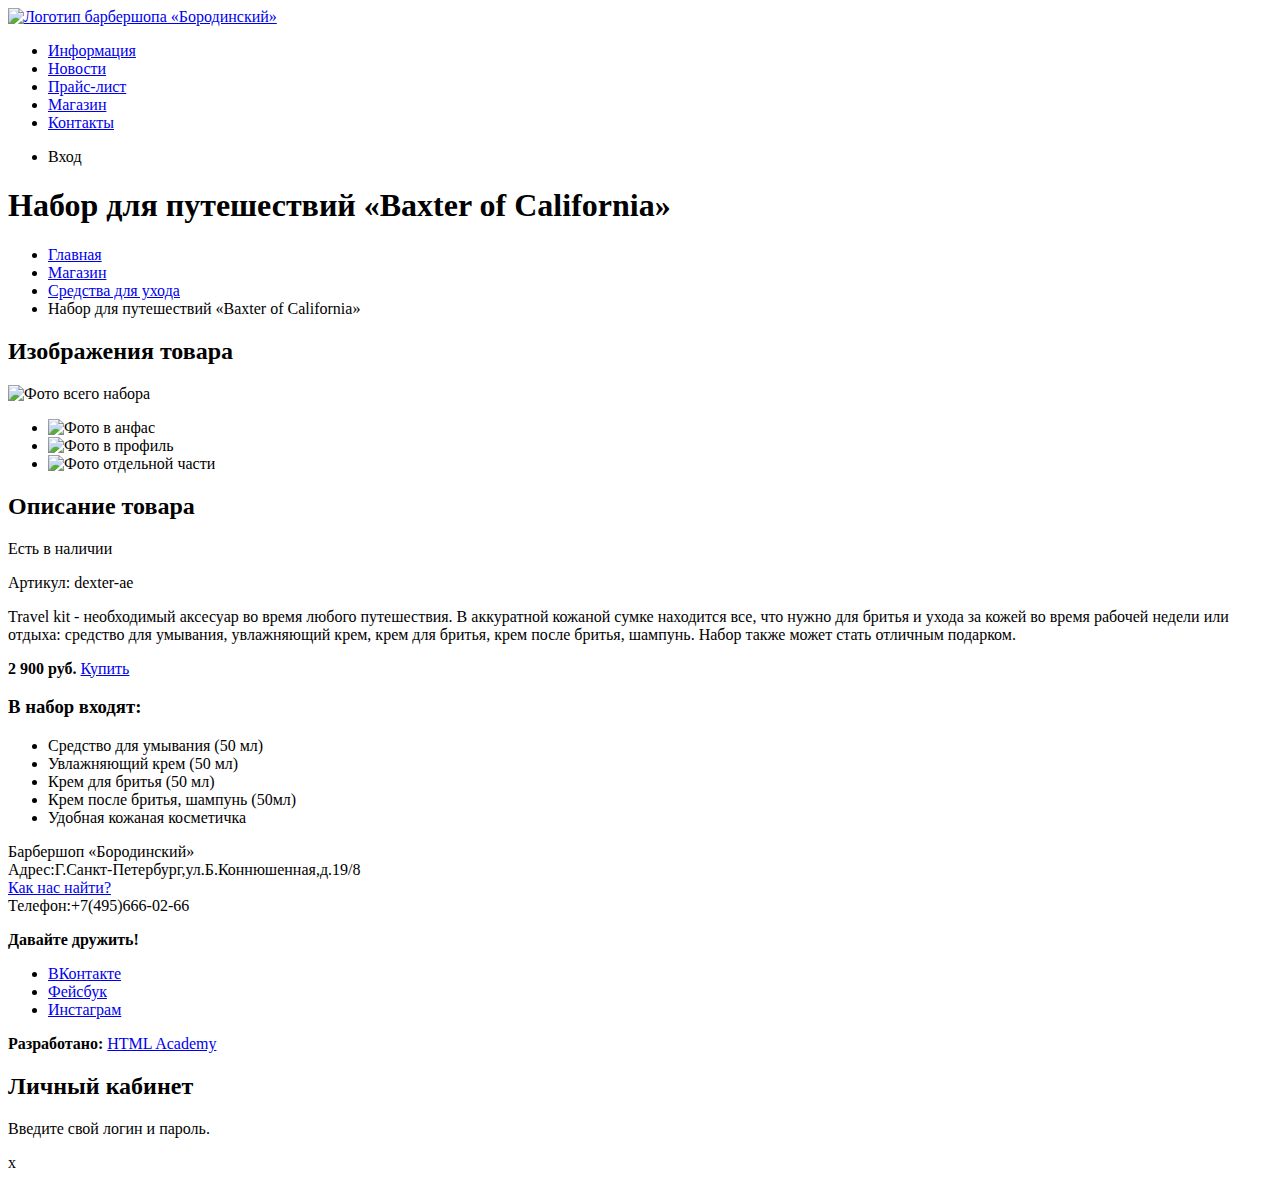
==== barbershop-item.html @ 62e8cd01 "посмотрела второй скринкаст и подправила" ====
<!DOCTYPE html>
<html>
<head>
	 <meta charset = "utf-8">
	<title>Страница с товаром</title>
</head>
<body>
	 <header class = "main-header">
    <nav class = "main-navigation">
       <a class = "main-header-logo" href = "index.html"><img src = "img/index-logo.svg" width = "368" height = "153" alt = "Логотип барбершопа «Бородинский» ">          </a>
      <ul class = "site-navigation">
        <li><a href="info.html">Информация</a></li>
        <li><a href="news.html">Новости</a></li>
        <li><a href="price.html">Прайс-лист</a></li>
        <li><a href="catalog.html">Магазин</a></li>
        <li><a href="contacts.html">Контакты</a></li>
      </ul>
      <ul class = "user-navigation">
        <li class = "login-link">Вход</li>
      </ul>
    </nav>   
  </header>
  <main class = "container">
    <h1 class = "page-title"> Набор для путешествий «Baxter of California»</h1>
     <ul class = "breadcrumbs">
        <li><a href="index.html">Главная</a></li>
        <li><a href="catalog.html">Магазин</a></li>
        <li><a href="#">Средства для ухода</a></li>
        <li class = "breadcrubms-current"> Набор для путешествий «Baxter of California»</li>
    </ul>
      <section class = "product-photos">
        <h2 class = "visually-hidden">Изображения товара</h2>
        <p class = "product-photo-full">
          <img src="img/product-big.jpg" width = "468" height = "498" alt = "Фото всего набора">
        </p>
        <ul class = "product-photo-preview">
          <li><img src="img/product-small-1.jpg" width = "140" height = "149" alt = "Фото в анфас"></li>
        <li><img src="img/product-small-2.jpg" width = "140" height = "149" alt = "Фото в профиль"></li>
        <li><img src="img/product-small-3.jpg" width = "140" height = "149" alt = "Фото отдельной части">
        </li>
        </ul>
      
      <section class = "product-info">
      	<h2 class = "visually-hidden">Описание товара</h2>
        <p class = "product-avalability">Есть в наличии</p>
        <p class = "product-article"> Артикул: dexter-ae</p>
      	<p class = "product-text">Travel kit - необходимый аксесуар во время любого путешествия. В аккуратной кожаной сумке находится все, что нужно для бритья и ухода за кожей во время рабочей недели или отдыха: средство для умывания, увлажняющий крем, крем для бритья, крем после бритья, шампунь. Набор также может стать отличным подарком.</p>
      
      <p class = "product-price">
          <b>2 900 руб.</b>
          <a class = "button" href="#">Купить</a>
        </p>    
     
        <h3> В набор входят: </h3>
          <ul>
            <li>Средство для умывания (50 мл)</li>
            <li>Увлажняющий крем (50 мл)</li>
            <li>Крем для бритья (50 мл)</li>
            <li>Крем после бритья, шампунь (50мл)</li>
            <li>Удобная кожаная косметичка</li>
          </ul>
      </section>
  </main>
  <footer class = "main-footer">
    <p class = "footer-contacts">
       Барбершоп «Бородинский»<br>
       Адрес:Г.Санкт-Петербург,ул.Б.Коннюшенная,д.19/8<br>
       <a href="map.html">Как нас найти?</a><br>
       Телефон:+7(495)666-02-66
    </p>
    <div class = "footer-social">
      <b>Давайте дружить!</b>
        <ul>
          <li><a class = "social-button" href="#">ВКонтакте</a></li>
          <li><a class = "social-button" href="#">Фейсбук</a></li>
          <li><a class = "social-button" href="#">Инстаграм</a></li>
        </ul>
    </div>
    <p class = "footer-copyright">
      <b>Разработано:</b>
      <a class = "button" href="https://htmlacademy.ru">HTML Academy</a>
    </p>
  </footer>

  <section class = "modal modal-login">
    <h2>Личный кабинет</h2>
    <p> Введите свой логин и пароль.</p>
    <!--Здесь тоже будет форма-->
    <span class = "modal-close">х</span>
  </section>
</body>
</html>
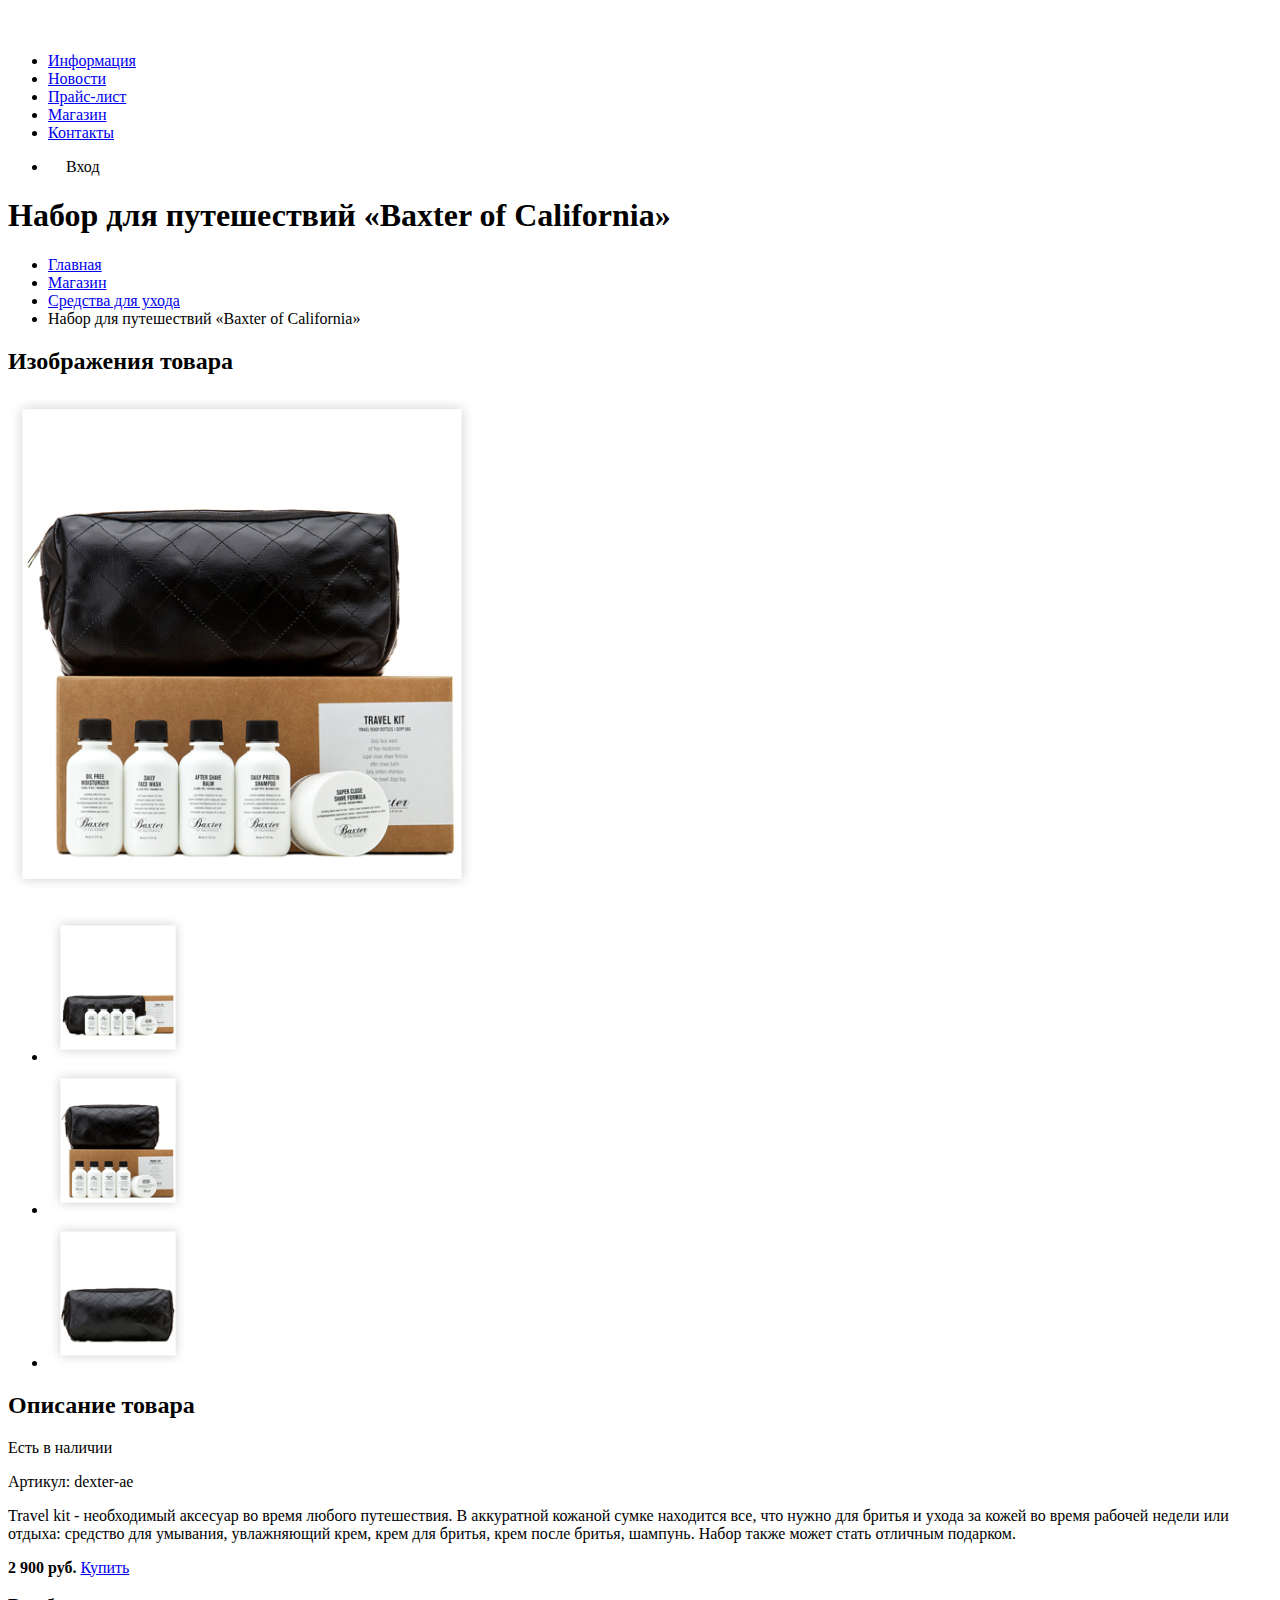
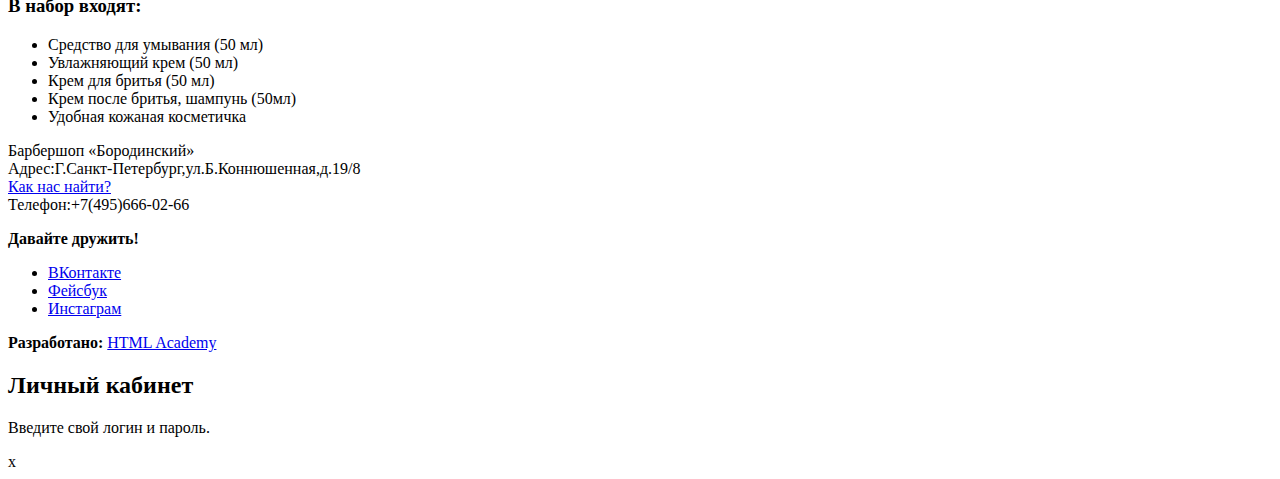
==== commit 4ffcccb8: "экспортировала очевидно нужные части макета" ====
--- a/barbershop-item.html
+++ b/barbershop-item.html
@@ -7,7 +7,7 @@
 <body>
 	 <header class = "main-header">
     <nav class = "main-navigation">
-       <a class = "main-header-logo" href = "index.html"><img src = "img/index-logo.svg" width = "368" height = "153" alt = "Логотип барбершопа «Бородинский» ">          </a>
+       <a class = "main-header-logo" href = "index.html"><img src = "img/logo.svg" width = "111" height = "24" alt = "Логотип барбершопа «Бородинский» ">          </a>
       <ul class = "site-navigation">
         <li><a href="info.html">Информация</a></li>
         <li><a href="news.html">Новости</a></li>
@@ -16,7 +16,10 @@
         <li><a href="contacts.html">Контакты</a></li>
       </ul>
       <ul class = "user-navigation">
-        <li class = "login-link">Вход</li>
+        <li class = "login-link">
+         <img src="img/login.svg" width="14" height="14" alt="иконка входа">
+        <span>Вход</span>
+        </li>
       </ul>
     </nav>   
   </header>
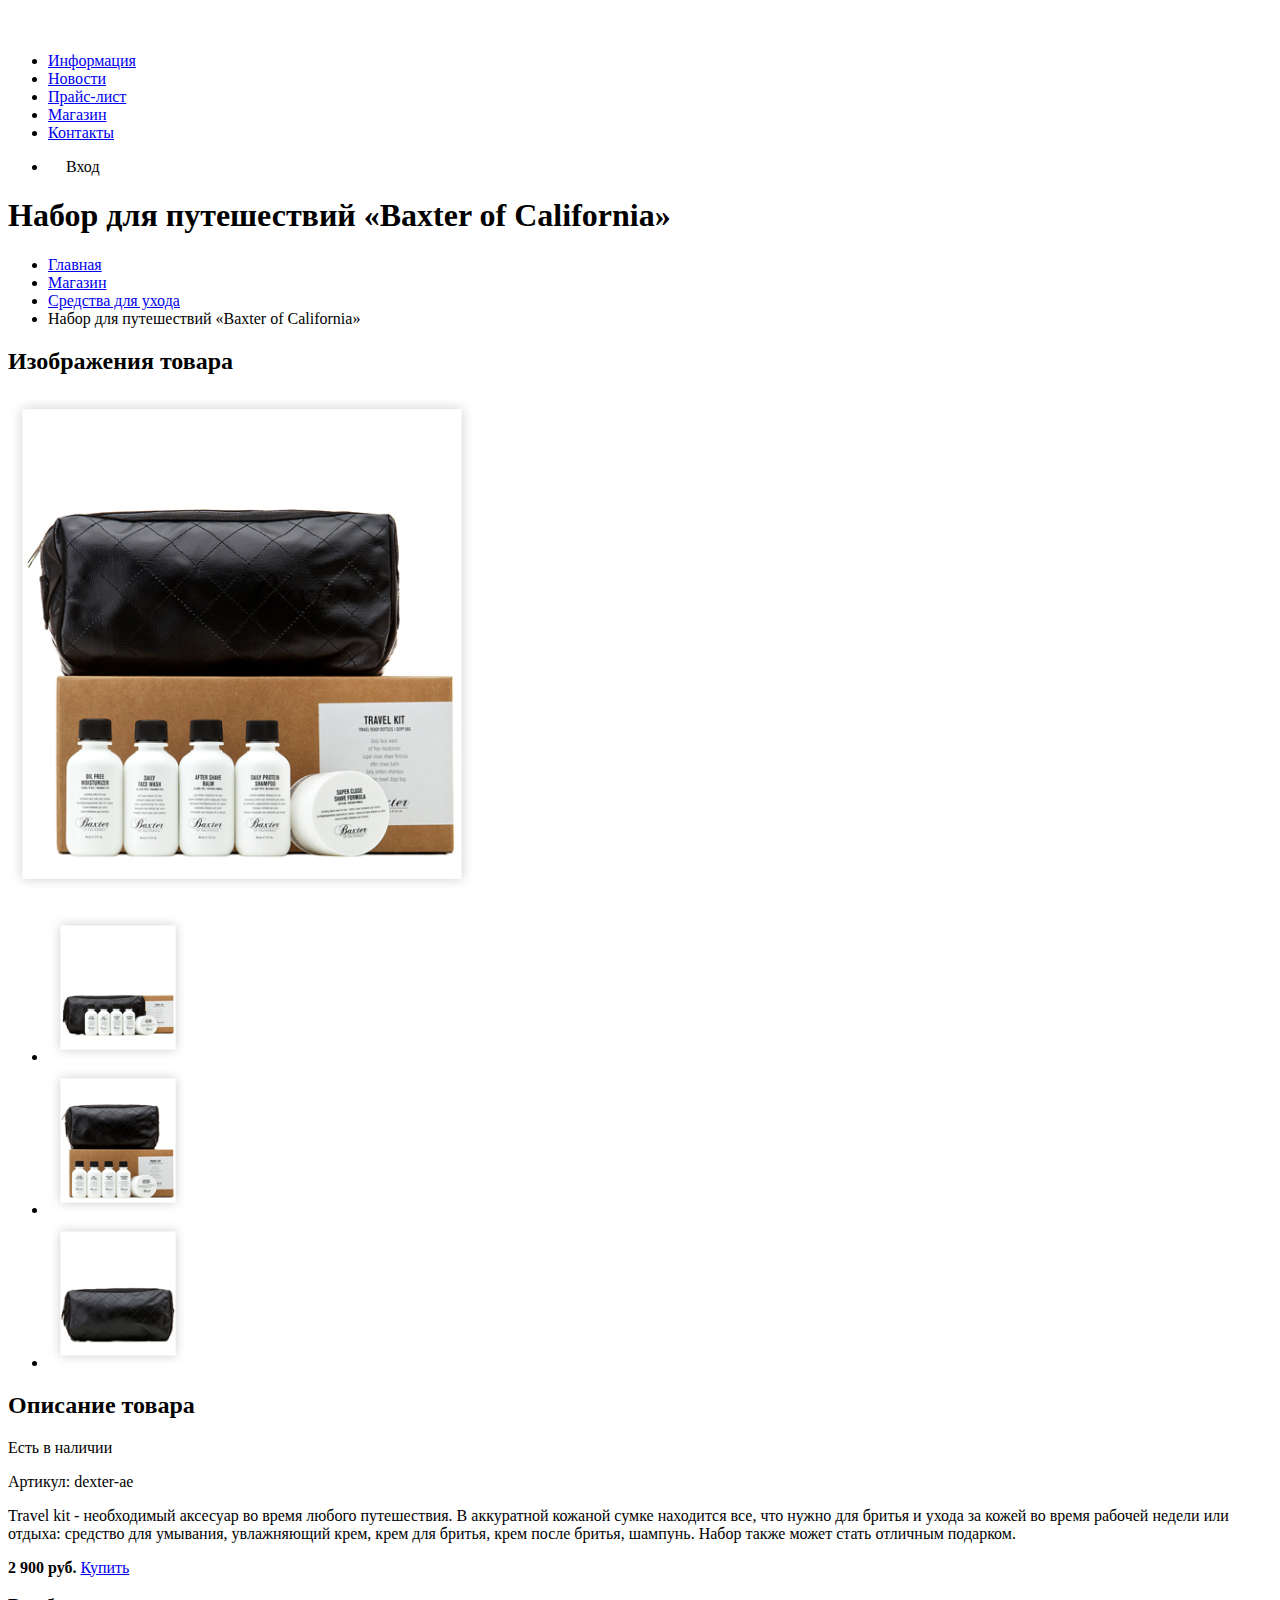
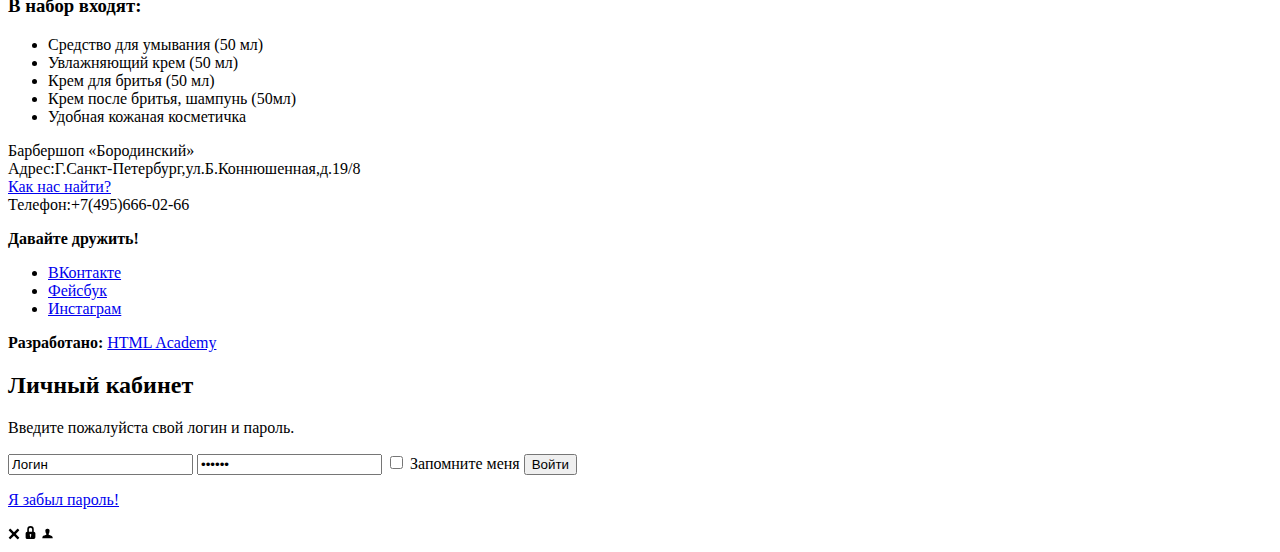
==== commit e1c81a68: "изменения" ====
--- a/barbershop-item.html
+++ b/barbershop-item.html
@@ -87,9 +87,27 @@
 
   <section class = "modal modal-login">
     <h2>Личный кабинет</h2>
-    <p> Введите свой логин и пароль.</p>
-    <!--Здесь тоже будет форма-->
-    <span class = "modal-close">х</span>
+    <p> Введите  пожалуйста свой логин и пароль.</p>
+      <form action="/echo" method="get">
+            <input type = "text" name = "login" value = "Логин" required>
+            <input type = "password" name = "password" value = "Пароль" required>
+            <input type="checkbox" name="remember-me" id="remember-me">
+            <label for = "remember-me">Запомните меня</label>
+            <input type = "submit" value = "Войти">
+      </form> 
+    <div class = "help">
+      <p><a href="#">Я забыл пароль!</a></p>
+    </div>
+    <span class = "modal-close">
+      <img src="img/cross.svg" width="12" height="12">
+    </span>
+    <span class = "user">
+      <img src="img/lock.svg" width="13" height="15">
+    </span>
+    <span>
+      <img src="img/user.svg" width="13" height="13">
+    </span>
+
   </section>
 </body>
 </html>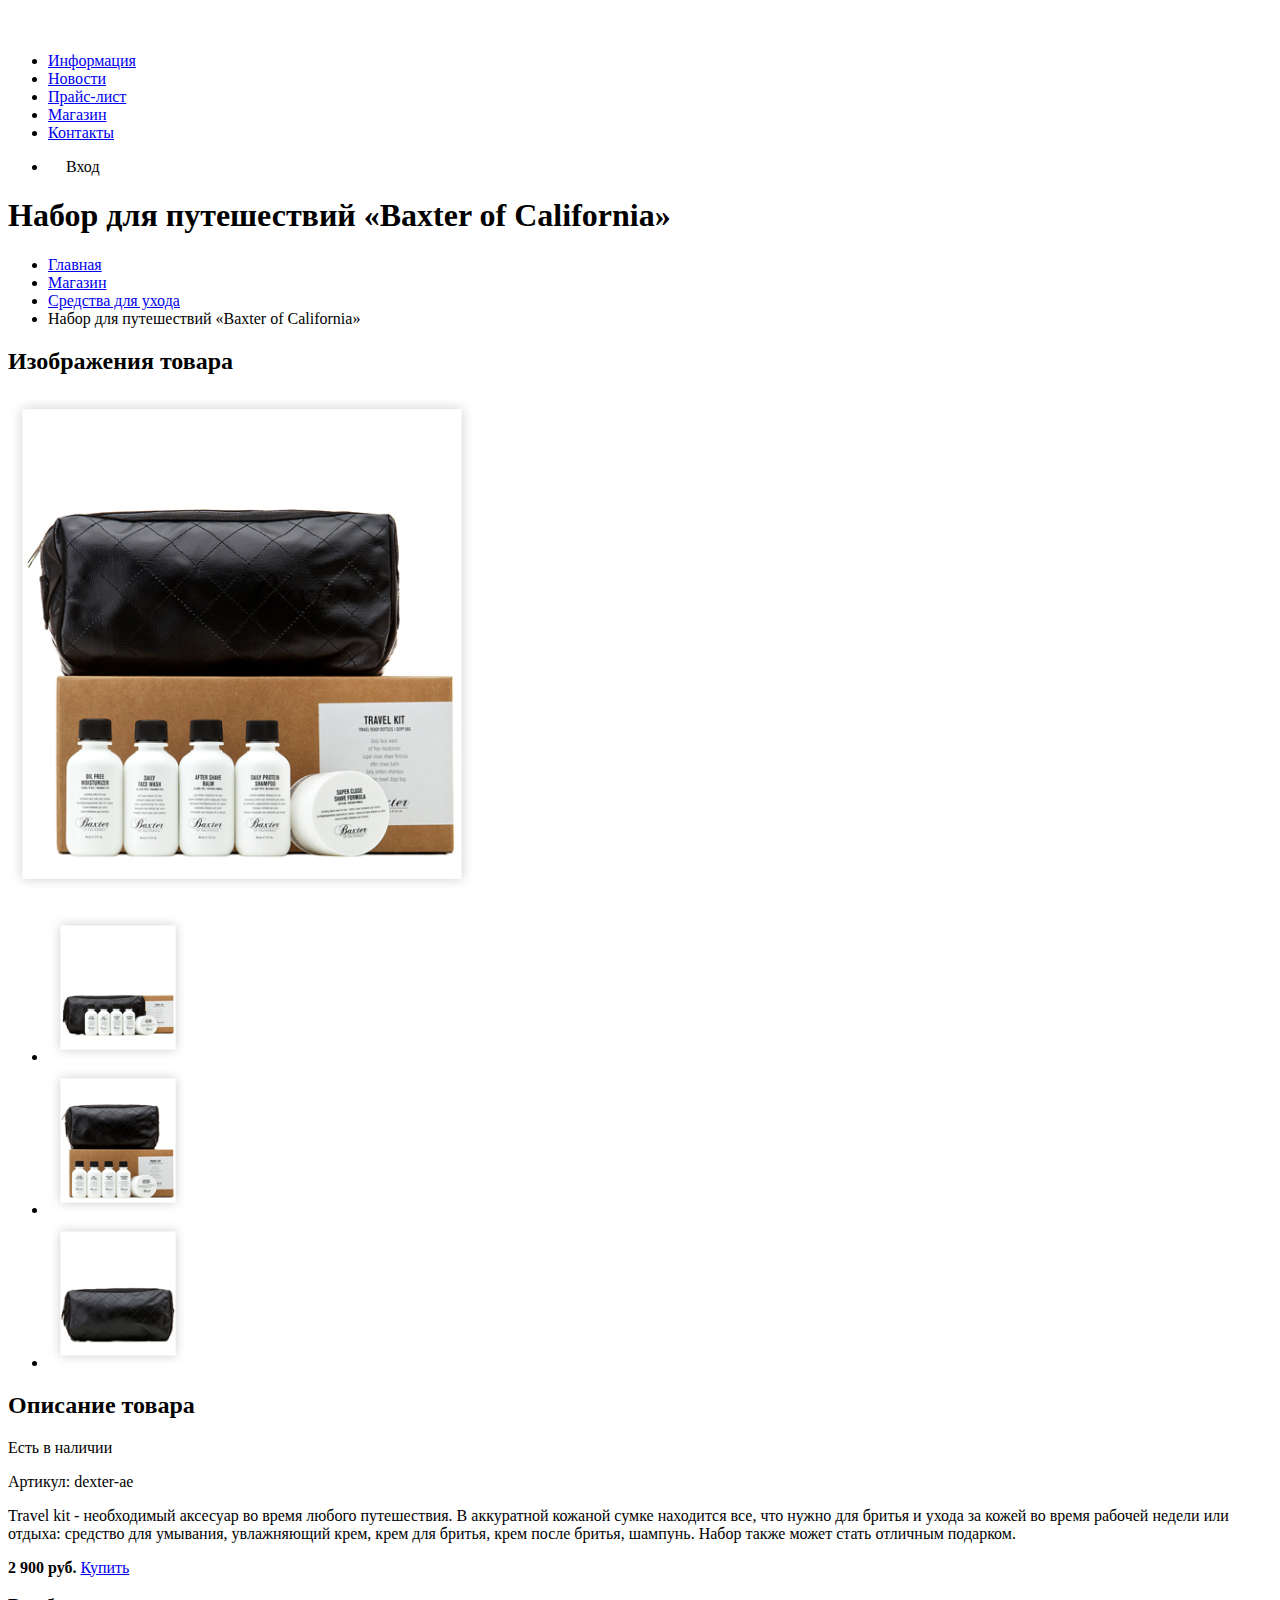
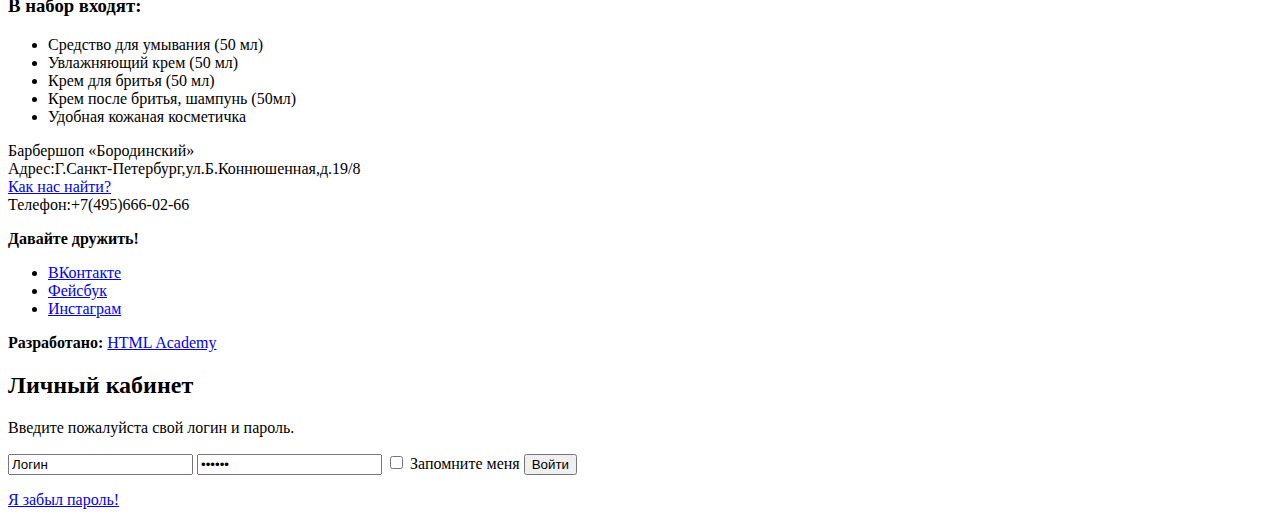
==== commit f43fc555: "убрала ошибки, подкорректировала с учетом доступности" ====
--- a/barbershop-item.html
+++ b/barbershop-item.html
@@ -21,7 +21,7 @@
         <span>Вход</span>
         </li>
       </ul>
-    </nav>   
+    </nav>
   </header>
   <main class = "container">
     <h1 class = "page-title"> Набор для путешествий «Baxter of California»</h1>
@@ -42,18 +42,19 @@
         <li><img src="img/product-small-3.jpg" width = "140" height = "149" alt = "Фото отдельной части">
         </li>
         </ul>
-      
+      </section>
+
       <section class = "product-info">
       	<h2 class = "visually-hidden">Описание товара</h2>
         <p class = "product-avalability">Есть в наличии</p>
         <p class = "product-article"> Артикул: dexter-ae</p>
       	<p class = "product-text">Travel kit - необходимый аксесуар во время любого путешествия. В аккуратной кожаной сумке находится все, что нужно для бритья и ухода за кожей во время рабочей недели или отдыха: средство для умывания, увлажняющий крем, крем для бритья, крем после бритья, шампунь. Набор также может стать отличным подарком.</p>
-      
+
       <p class = "product-price">
           <b>2 900 руб.</b>
           <a class = "button" href="#">Купить</a>
-        </p>    
-     
+        </p>
+
         <h3> В набор входят: </h3>
           <ul>
             <li>Средство для умывания (50 мл)</li>
@@ -94,20 +95,10 @@
             <input type="checkbox" name="remember-me" id="remember-me">
             <label for = "remember-me">Запомните меня</label>
             <input type = "submit" value = "Войти">
-      </form> 
+      </form>
     <div class = "help">
       <p><a href="#">Я забыл пароль!</a></p>
     </div>
-    <span class = "modal-close">
-      <img src="img/cross.svg" width="12" height="12">
-    </span>
-    <span class = "user">
-      <img src="img/lock.svg" width="13" height="15">
-    </span>
-    <span>
-      <img src="img/user.svg" width="13" height="13">
-    </span>
-
   </section>
 </body>
-</html>+</html>
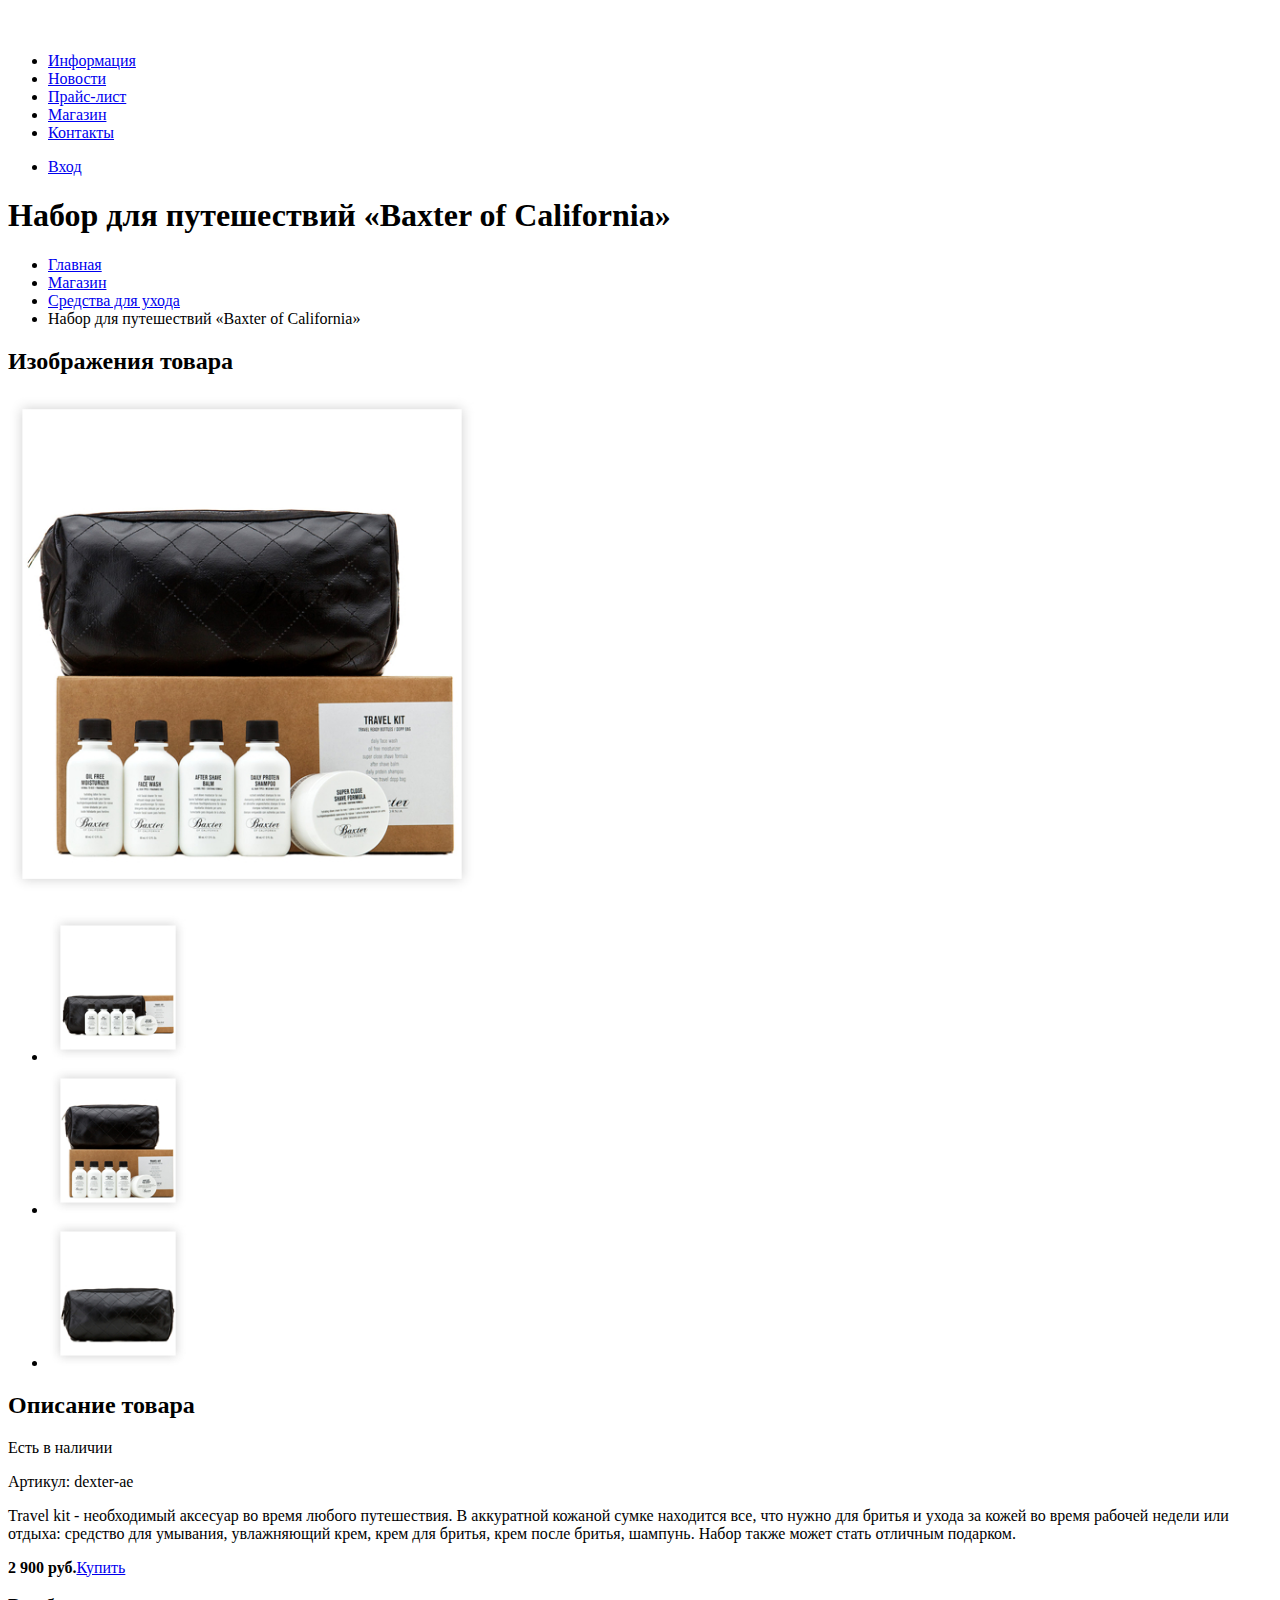
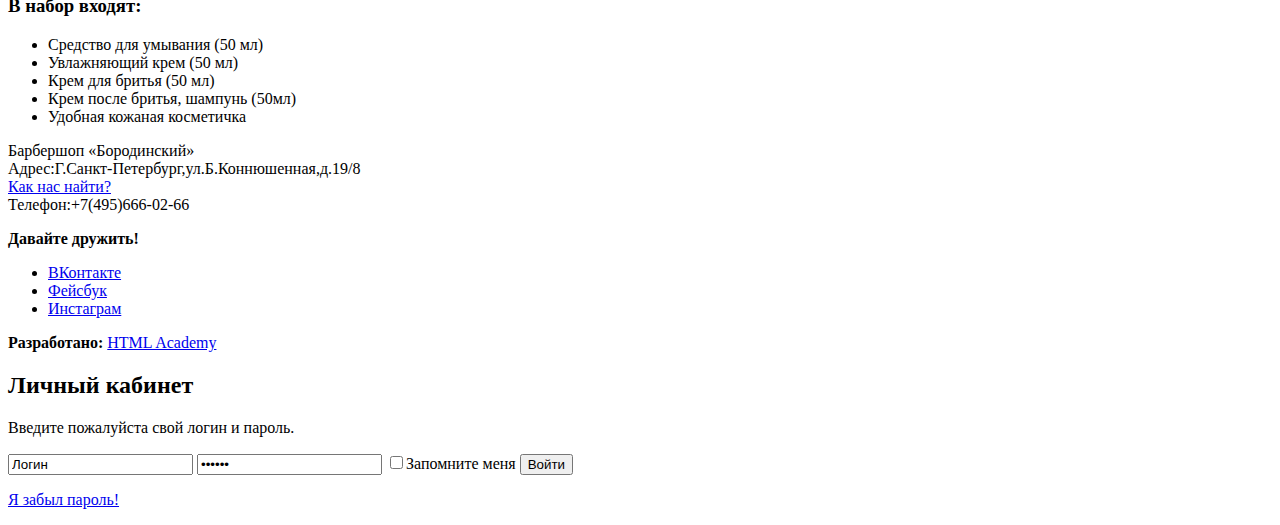
==== commit 0b0b5110: "привела код в порядок и добавила картинки" ====
--- a/barbershop-item.html
+++ b/barbershop-item.html
@@ -1,102 +1,90 @@
 <!DOCTYPE html>
 <html>
 <head>
-	 <meta charset = "utf-8">
+	 <meta charset="utf-8">
 	<title>Страница с товаром</title>
 </head>
 <body>
-	 <header class = "main-header">
-    <nav class = "main-navigation">
-       <a class = "main-header-logo" href = "index.html"><img src = "img/logo.svg" width = "111" height = "24" alt = "Логотип барбершопа «Бородинский» ">          </a>
-      <ul class = "site-navigation">
+  <header class="main-header">
+    <nav class="main-navigation">
+      <a class="main-header-logo" href="index.html"><img src="img/logo.svg" width="111" height="24" alt="Логотип барбершопа «Бородинский»"></a>
+      <ul class="site-navigation">
         <li><a href="info.html">Информация</a></li>
         <li><a href="news.html">Новости</a></li>
         <li><a href="price.html">Прайс-лист</a></li>
         <li><a href="catalog.html">Магазин</a></li>
         <li><a href="contacts.html">Контакты</a></li>
       </ul>
-      <ul class = "user-navigation">
-        <li class = "login-link">
-         <img src="img/login.svg" width="14" height="14" alt="иконка входа">
-        <span>Вход</span>
-        </li>
+      <ul class="user-navigation">
+        <li class="login-link"><a href="#">Вход</a></li>
       </ul>
     </nav>
   </header>
-  <main class = "container">
-    <h1 class = "page-title"> Набор для путешествий «Baxter of California»</h1>
-     <ul class = "breadcrumbs">
-        <li><a href="index.html">Главная</a></li>
-        <li><a href="catalog.html">Магазин</a></li>
-        <li><a href="#">Средства для ухода</a></li>
-        <li class = "breadcrubms-current"> Набор для путешествий «Baxter of California»</li>
+  <main class="container">
+    <h1 class="page-title">Набор для путешествий «Baxter of California»</h1>
+    <ul class="breadcrumbs">
+      <li><a href="index.html">Главная</a></li>
+      <li><a href="catalog.html">Магазин</a></li>
+      <li><a href="#">Средства для ухода</a></li>
+      <li class="breadcrubms-current"> Набор для путешествий «Baxter of California»</li>
     </ul>
-      <section class = "product-photos">
-        <h2 class = "visually-hidden">Изображения товара</h2>
-        <p class = "product-photo-full">
-          <img src="img/product-big.jpg" width = "468" height = "498" alt = "Фото всего набора">
-        </p>
-        <ul class = "product-photo-preview">
-          <li><img src="img/product-small-1.jpg" width = "140" height = "149" alt = "Фото в анфас"></li>
-        <li><img src="img/product-small-2.jpg" width = "140" height = "149" alt = "Фото в профиль"></li>
-        <li><img src="img/product-small-3.jpg" width = "140" height = "149" alt = "Фото отдельной части">
-        </li>
+      <section class="product-photos">
+        <h2 class="visually-hidden">Изображения товара</h2>
+        <div class="product-photo-full">
+          <img src="img/product-big.jpg" width="468" height="498" alt="Фото всего набора">
+        </div>
+        <ul class="product-photo-preview">
+          <li><img src="img/product-small-1.jpg" width="140" height="149" alt="Фото в анфас"></li>
+          <li><img src="img/product-small-2.jpg" width="140" height="149" alt="Фото в профиль"></li>
+          <li><img src="img/product-small-3.jpg" width="140" height="149" alt="Фото отдельной части"></li>
         </ul>
       </section>
-
-      <section class = "product-info">
-      	<h2 class = "visually-hidden">Описание товара</h2>
-        <p class = "product-avalability">Есть в наличии</p>
-        <p class = "product-article"> Артикул: dexter-ae</p>
-      	<p class = "product-text">Travel kit - необходимый аксесуар во время любого путешествия. В аккуратной кожаной сумке находится все, что нужно для бритья и ухода за кожей во время рабочей недели или отдыха: средство для умывания, увлажняющий крем, крем для бритья, крем после бритья, шампунь. Набор также может стать отличным подарком.</p>
-
-      <p class = "product-price">
-          <b>2 900 руб.</b>
-          <a class = "button" href="#">Купить</a>
-        </p>
-
+      <section class="product-info">
+      	<h2 class="visually-hidden">Описание товара</h2>
+        <p class="product-avalability">Есть в наличии</p>
+        <p class="product-article"> Артикул: dexter-ae</p>
+      	<p class="product-text">Travel kit - необходимый аксесуар во время любого путешествия. В аккуратной кожаной сумке находится все, что нужно для бритья и ухода за кожей во время рабочей недели или отдыха: средство для умывания, увлажняющий крем, крем для бритья, крем после бритья, шампунь. Набор также может стать отличным подарком.</p>
+        <p class="product-price"><b>2 900 руб.</b><a class="button" href="#">Купить</a></p>
         <h3> В набор входят: </h3>
-          <ul>
-            <li>Средство для умывания (50 мл)</li>
-            <li>Увлажняющий крем (50 мл)</li>
-            <li>Крем для бритья (50 мл)</li>
-            <li>Крем после бритья, шампунь (50мл)</li>
-            <li>Удобная кожаная косметичка</li>
-          </ul>
+        <ul>
+          <li>Средство для умывания (50 мл)</li>
+          <li>Увлажняющий крем (50 мл)</li>
+          <li>Крем для бритья (50 мл)</li>
+          <li>Крем после бритья, шампунь (50мл)</li>
+          <li>Удобная кожаная косметичка</li>
+        </ul>
       </section>
   </main>
-  <footer class = "main-footer">
-    <p class = "footer-contacts">
-       Барбершоп «Бородинский»<br>
-       Адрес:Г.Санкт-Петербург,ул.Б.Коннюшенная,д.19/8<br>
-       <a href="map.html">Как нас найти?</a><br>
-       Телефон:+7(495)666-02-66
+  <footer class="main-footer">
+    <p class="footer-contacts">
+      Барбершоп «Бородинский»<br>
+      Адрес:Г.Санкт-Петербург,ул.Б.Коннюшенная,д.19/8<br>
+      <a href="map.html">Как нас найти?</a><br>
+      Телефон:+7(495)666-02-66
     </p>
-    <div class = "footer-social">
+    <div class="footer-social">
       <b>Давайте дружить!</b>
-        <ul>
-          <li><a class = "social-button" href="#">ВКонтакте</a></li>
-          <li><a class = "social-button" href="#">Фейсбук</a></li>
-          <li><a class = "social-button" href="#">Инстаграм</a></li>
-        </ul>
+      <ul>
+        <li><a class="social-button" href="#">ВКонтакте</a></li>
+        <li><a class="social-button" href="#">Фейсбук</a></li>
+        <li><a class="social-button" href="#">Инстаграм</a></li>
+      </ul>
     </div>
-    <p class = "footer-copyright">
+    <p class="footer-copyright">
       <b>Разработано:</b>
-      <a class = "button" href="https://htmlacademy.ru">HTML Academy</a>
+      <a class="button" href="https://htmlacademy.ru">HTML Academy</a>
     </p>
   </footer>
-
-  <section class = "modal modal-login">
+  <section class="modal modal-login">
     <h2>Личный кабинет</h2>
     <p> Введите  пожалуйста свой логин и пароль.</p>
-      <form action="/echo" method="get">
-            <input type = "text" name = "login" value = "Логин" required>
-            <input type = "password" name = "password" value = "Пароль" required>
-            <input type="checkbox" name="remember-me" id="remember-me">
-            <label for = "remember-me">Запомните меня</label>
-            <input type = "submit" value = "Войти">
-      </form>
-    <div class = "help">
+      <form action="https://echo.htmlacademy.ru" method="get">
+      <input type="text" name="login" value="Логин" required>
+      <input type="password" name="password" value="Пароль" required>
+      <label><input type="checkbox" name="remember-me">Запомните меня</label>
+      <button class="button" type="submit">Войти</button>
+    </form>
+    <div class="help">
       <p><a href="#">Я забыл пароль!</a></p>
     </div>
   </section>
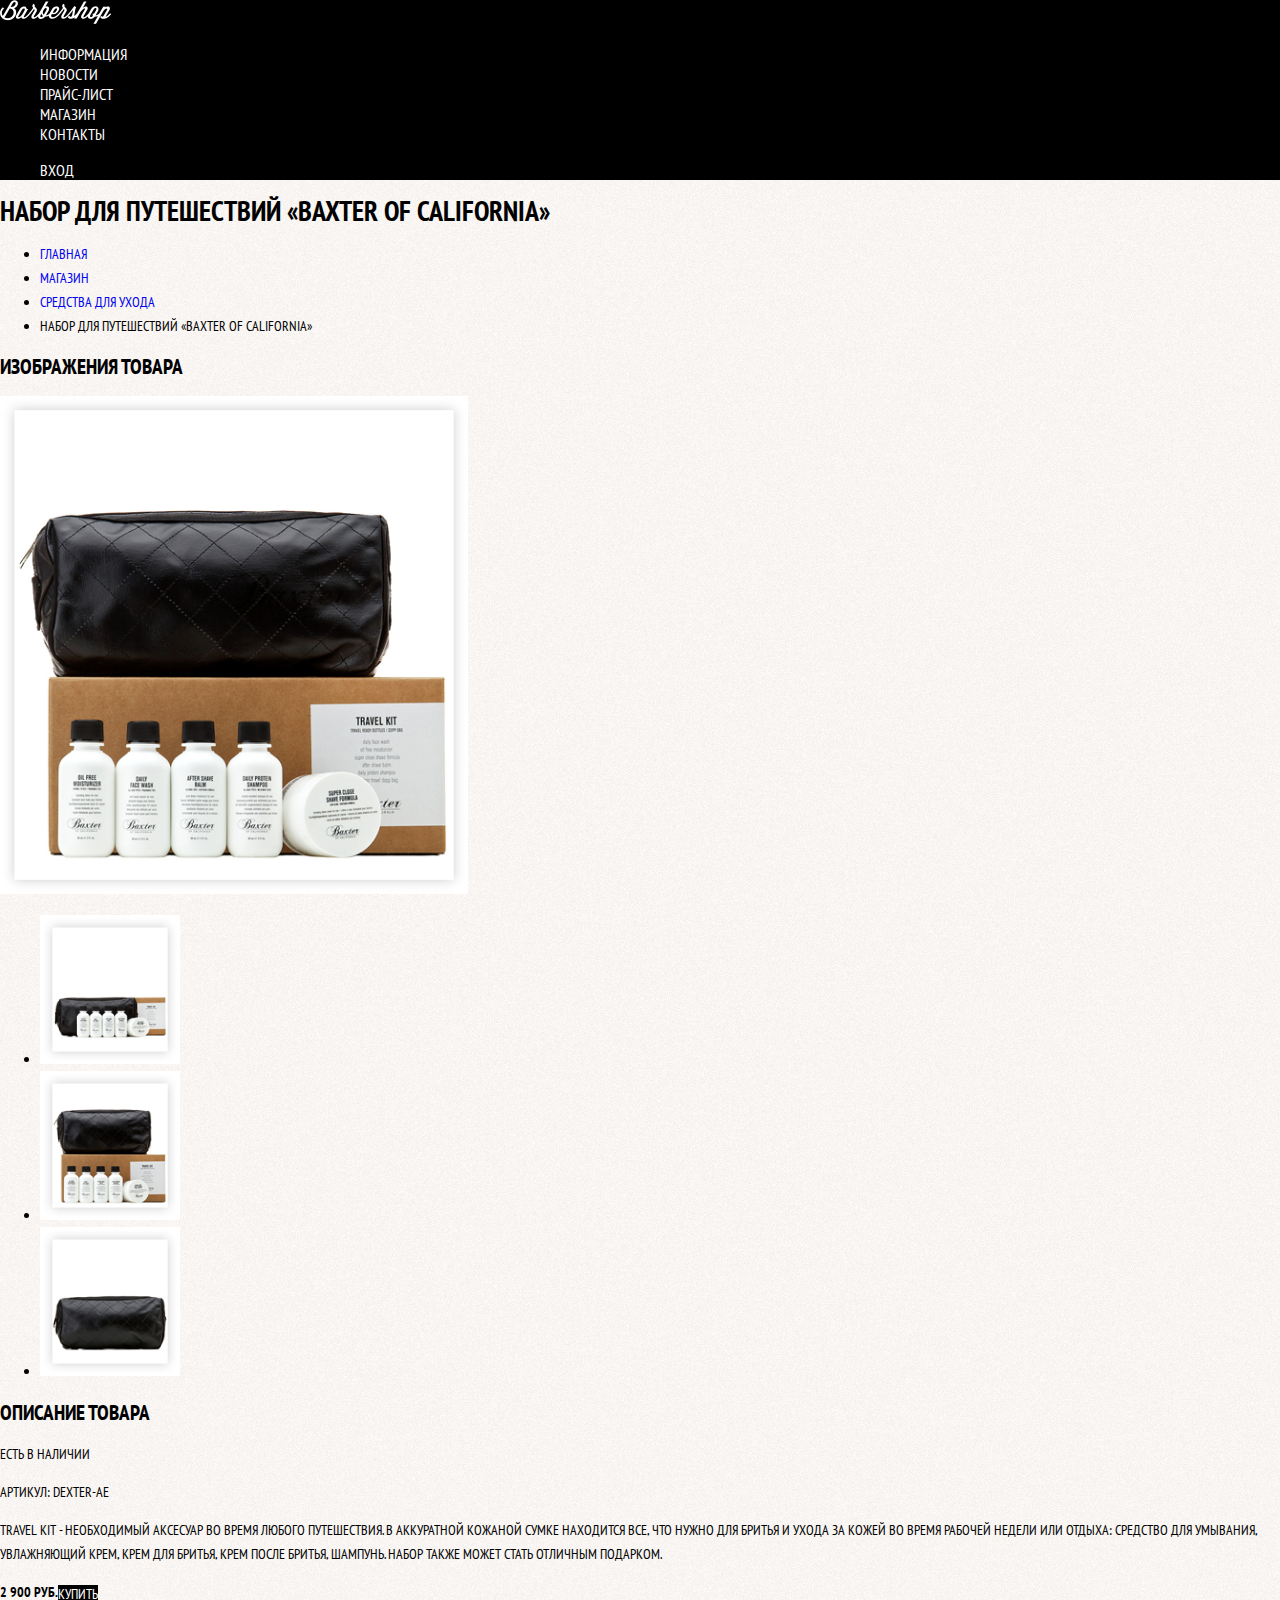
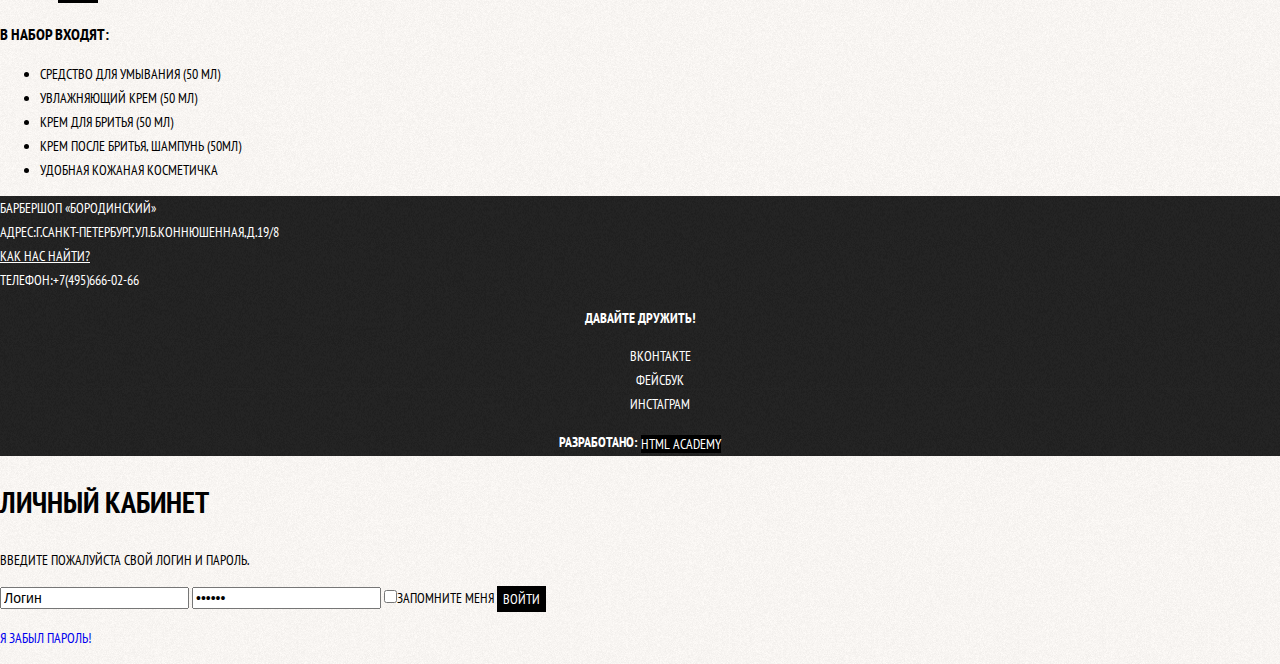
==== commit ce0c97bd: "подключила шрифты, нормалайз, закнчила стилизацию главной страницы" ====
--- a/barbershop-item.html
+++ b/barbershop-item.html
@@ -3,8 +3,11 @@
 <head>
 	 <meta charset="utf-8">
 	<title>Страница с товаром</title>
+  <link href="https://fonts.googleapis.com/css?family=PT+Sans+Narrow:400,700&amp;subset=cyrillic" rel="stylesheet">
+  <link rel="stylesheet" href="css/normalize.css">
+  <link rel="stylesheet" href="css/style.css">
 </head>
-<body>
+<body class="inner-page">
   <header class="main-header">
     <nav class="main-navigation">
       <a class="main-header-logo" href="index.html"><img src="img/logo.svg" width="111" height="24" alt="Логотип барбершопа «Бородинский»"></a>
--- a/css/style.css
+++ b/css/style.css
@@ -0,0 +1,206 @@
+body {
+  margin: 0;
+  padding: 0;
+
+  font-family: "PT Sans Narrow", Arial, sans-serif;
+  font-size: 14px;
+  line-height: 24px;
+  font-style: 700;
+  color: #ffffff;
+  text-transform: uppercase;
+
+  background-color: #000000;
+  background-image: url("../img/bg.jpg");
+  background-position: top center;
+  background-repeat: no-repeat;
+}
+
+.inner-page {
+  color: #000000;
+
+  background-color: #f9f6f3;
+  background-image: url("../img/pattern-light.png");
+  background-position: 0 0;
+  background-repeat: repeat;
+}
+
+a {
+  text-decoration: none;
+}
+
+.button {
+  font: inherit;
+
+  text-align: center;
+  color: #ffffff;
+  vertical-align: middle;
+  text-transform: uppercase;
+
+  background-color: #000000;
+  border: none;
+}
+
+.button:hover,
+.button:focus,
+.button:active {
+  background-color: #663d15;
+}
+
+.main-navigation {
+  font-size: 16px;
+  line-height: 20px;
+  color: #ffffff;
+
+  background-color: #000000;
+}
+
+.site-navigation,
+.user-navigation {
+  list-style: none;
+}
+
+.site-navigation a,
+.user-navigation a {
+  color: #ffffff;
+}
+
+.site-navigation a:hover,
+.user-navigation a:focus,
+.site-navigation a:focus,
+.user-navigation a:hover {
+  background-color: #242424;
+}
+
+.features-list {
+  list-style: none;
+}
+
+.feature-item {
+  text-align: center;
+}
+
+.feature-item h3 {
+  font-size: 30px;
+  line-height: 42px;
+}
+
+.index-columns {
+  background-color: #f8f5f2;
+  background-image: url("../img/pattern-light.png");
+  background-position: 0 0;
+  background-repeat: repeat;
+}
+
+.index-columns h2 {
+  font-size: 30px;
+  line-height: 42px;
+}
+
+.news-list {
+  list-style: none;
+}
+
+.news-item time {
+  text-decoration: none;
+}
+
+.gallery-content {
+  background-color: #cccccc;
+  border: 7px solid #ffffff;
+}
+
+.appointment-item input {
+  font: inherit;
+
+  background-color: transparent;
+  border: 2px solid #000000;
+}
+
+.appointment-item input:focus {
+  border-color: #663d15;
+}
+
+.main-footer {
+  color: #ffffff;
+
+  background-color: #212121;
+  background-image: url("../img/pattern-dark.png");
+  background-position: 0 0;
+  background-repeat: repeat;
+}
+
+.footer-contacts a {
+  color: #ffffff;
+  text-decoration: underline;
+}
+
+.footer-contacts a:hover,
+.footer-contacts a:focus {
+  text-decoration: none;
+}
+
+.footer-social {
+  text-align: center;
+}
+
+.footer-social ul {
+  list-style: none;
+}
+
+.social-button {
+  color: #ffffff;
+}
+
+.footer-copyright {
+  text-align: center;
+}
+
+.footer-copyright .button:hover,
+.footer-copyright .button:focus {
+  color: #000000;
+
+  background-color: #ffffff;
+}
+
+.modal {
+  color: #000000;
+
+  background-color: #f8f3f0;
+  background-image: url("../img/pattern-light.png");
+  background-position: 0 0;
+  background-repeat: repeat;
+}
+
+.modal h2 {
+  font-size: 30px;
+  line-height: 42px;
+}
+
+.login-form input[type="text"],
+.login-form input[type="password"] {
+  font: inherit;
+  color: #000000;
+  text-transform: uppercase;
+
+  background-color: #f9f6f3;
+  border: 2px solid #000000;
+}
+
+.login-form input:focus {
+  border-color: #663d15;
+}
+
+.login-checkbox:hover,
+.login-checkbox:focus {
+  color: #663d15;
+}
+
+.restore {
+  color: #000000;
+  text-decoration: underline;
+}
+
+.restore:hover,
+.restore:focus {
+  text-decoration: none;
+}
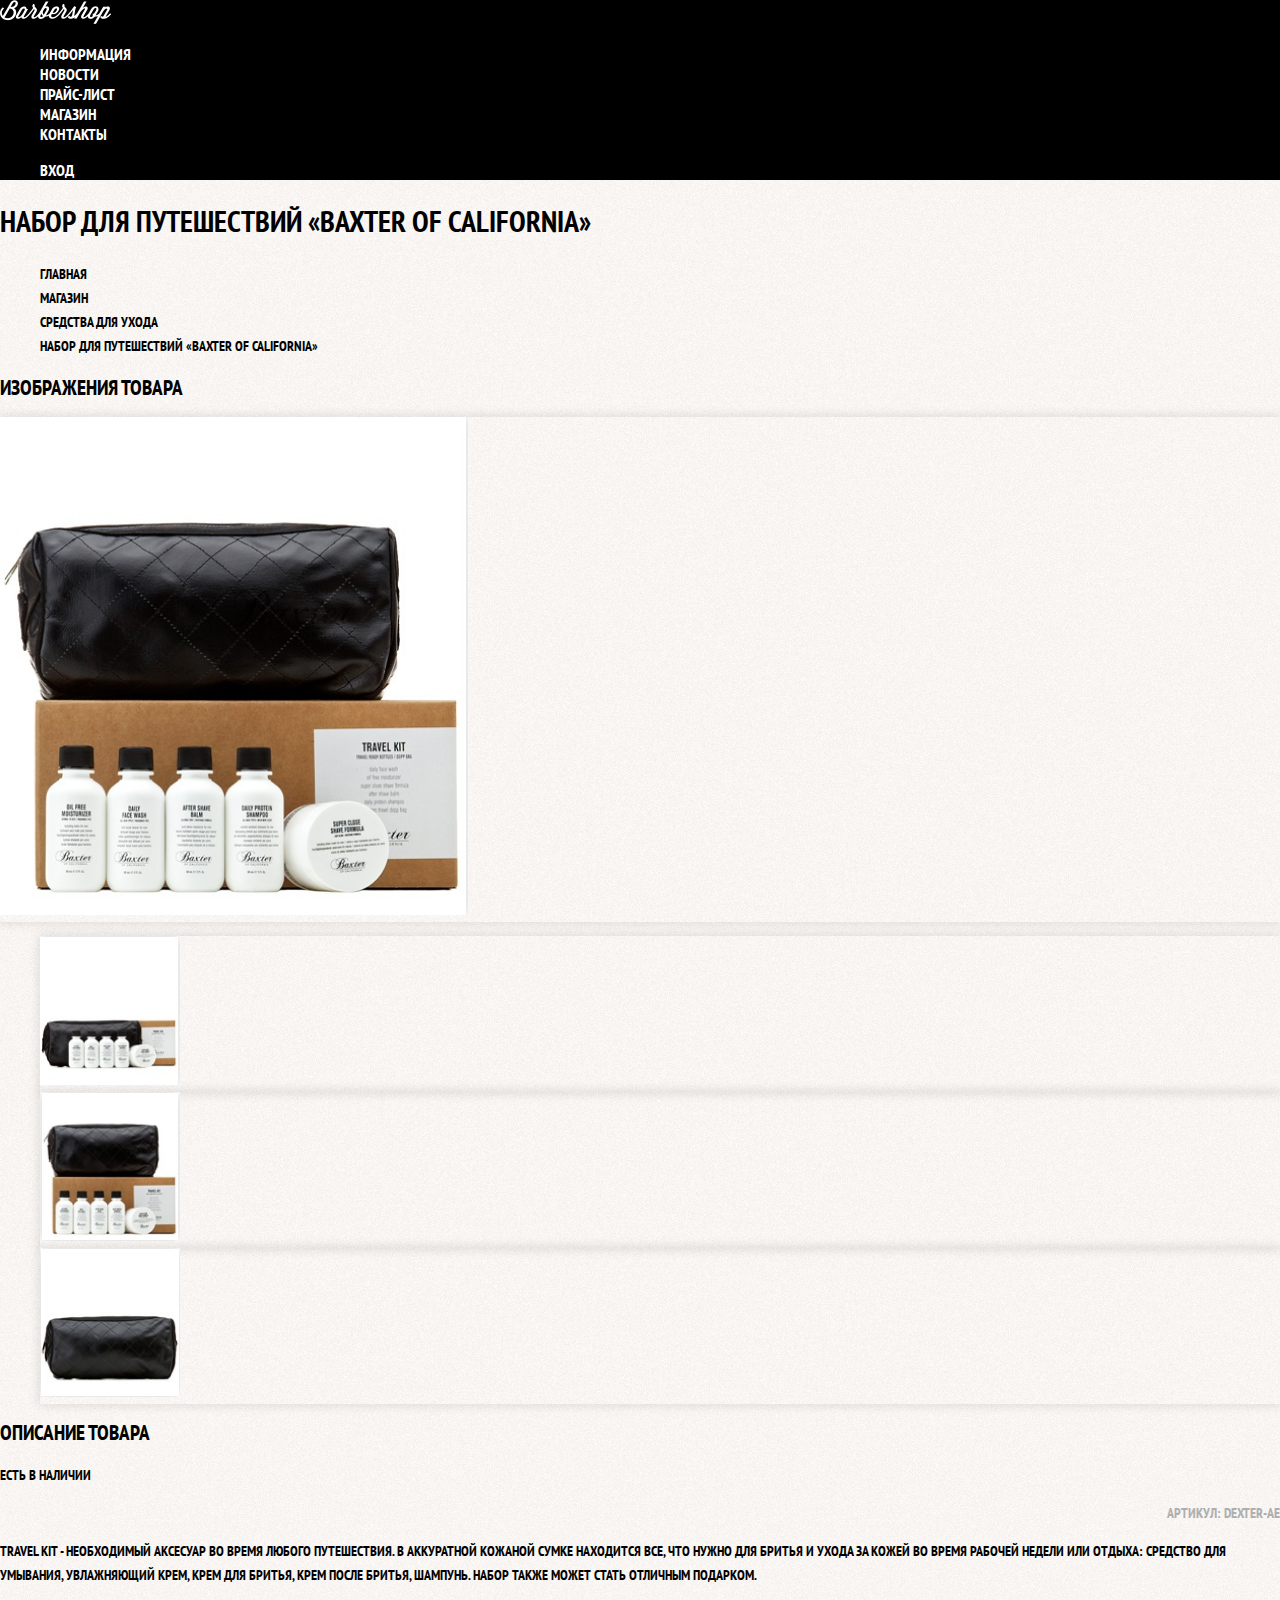
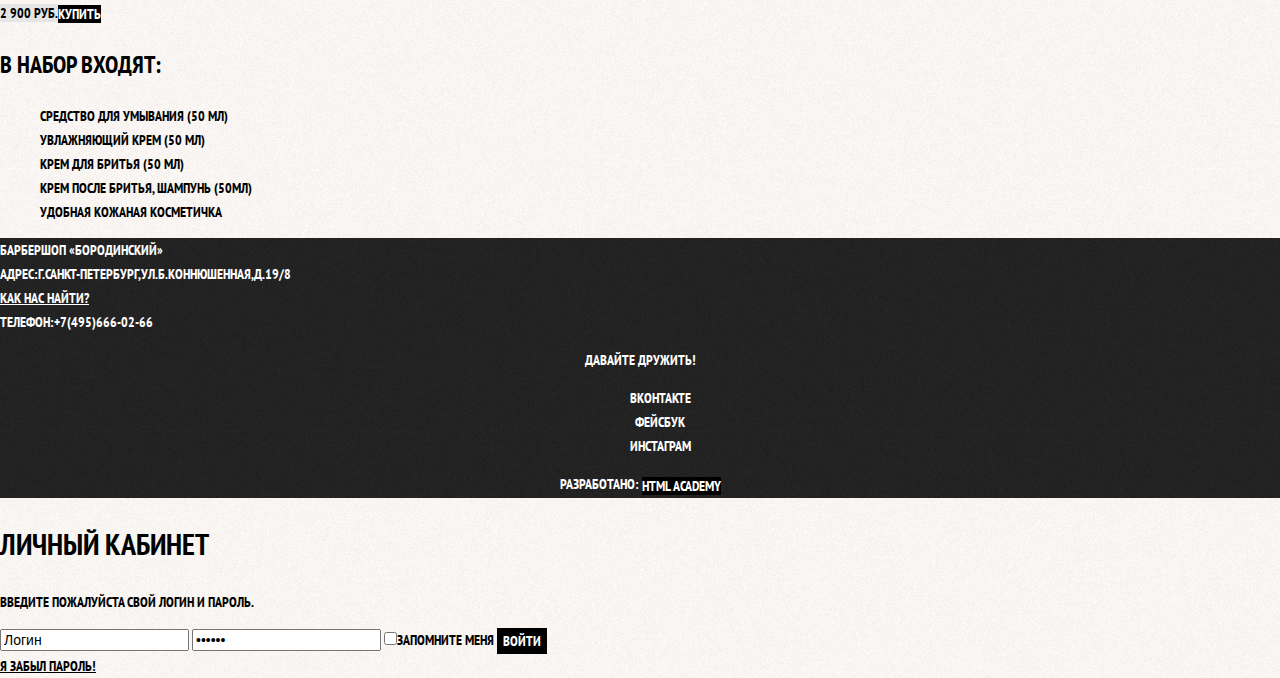
==== commit 38b74529: "базовая стилизация" ====
--- a/barbershop-item.html
+++ b/barbershop-item.html
@@ -88,7 +88,7 @@
       <button class="button" type="submit">Войти</button>
     </form>
     <div class="help">
-      <p><a href="#">Я забыл пароль!</a></p>
+      <a class="restore" href="#">Я забыл пароль!</a>
     </div>
   </section>
 </body>
--- a/css/style.css
+++ b/css/style.css
@@ -5,7 +5,7 @@
   font-family: "PT Sans Narrow", Arial, sans-serif;
   font-size: 14px;
   line-height: 24px;
-  font-style: 700;
+  font-weight: 700;
   color: #ffffff;
   text-transform: uppercase;
 
@@ -85,6 +85,8 @@
 }
 
 .index-columns {
+  color: #000000;
+
   background-color: #f8f5f2;
   background-image: url("../img/pattern-light.png");
   background-position: 0 0;
@@ -120,6 +122,155 @@
   border-color: #663d15;
 }
 
+.page-title {
+  font-size: 30px;
+  line-height: 42px;
+}
+
+.breadcrumbs {
+  list-style: none;
+}
+
+.breadcrumbs a {
+  color: #000000;
+}
+
+.breadcrumbs a:hover,
+.breadcrumbs a:focus {
+  text-decoration: underline;
+}
+
+.breadcrumbs-current {
+  color: #aba9a7;
+}
+
+.filter fieldset {
+  border: none;
+}
+
+.filter legend {
+  font-size: 24px;
+  line-height: 30px;
+}
+
+.filter ul {
+  list-style: none;
+  line-height: 18px;
+}
+
+.filter-input:hover + label,
+.filter-input:focus + label {
+  color: #663d15;
+}
+
+.filter-input:disabled + label {
+  color: #000000;
+
+  opacity: 0.5;
+}
+
+.catalog-list {
+  list-style: none;
+}
+
+.catalog-item {
+  background-color: #f8f8f8;
+  box-shadow: 0 0 10px rgba(0, 0, 0, 0.1);
+}
+
+.catalog-item:hover {
+  box-shadow: 0 0 10px rgba(0, 0, 0, 0.2);
+}
+
+.catalog-item a {
+  color: #000000;
+}
+
+.catalog-item h3 {
+  font-size: 14px;
+  line-height: 18px;
+}
+
+.catalog-category {
+  text-transform: none;
+}
+
+.catalog-item-price b {
+  font-size: 14px;
+  line-height: 20px;
+  text-align: center;
+
+  background-color: #e5e5e5;
+}
+
+.catalog-item-price .button {
+  line-height: 20px;
+  color: #ffffff;
+}
+
+.pagination-list {
+  list-style: none;
+}
+
+.pagination-item a {
+  color: #ffffff;
+
+  background-color: #000000;
+}
+
+.pagination-item a:hover,
+.paginatin-item a:focus,
+.pagination-item a:active {
+  background-color: #663d15;
+}
+
+.pagination-item-current a {
+  color: #000000;
+
+  background-color: #ffffff;
+}
+
+.pagination-item-current a:hover,
+.paginatin-item-current a:focus,
+.pagination-item-current a:active {
+  color: #000000;
+
+  background-color: #ffffff;
+}
+
+.product-photo-preview {
+  list-style: none;
+}
+
+.product-photo-preview li {
+  box-shadow: 0px 0px 10px 2px rgba(0, 0, 0, 0.1);
+}
+
+.product-photo-full {
+  box-shadow: 0px 0px 10px 2px rgba(0, 0, 0, 0.1);
+}
+
+.product-article {
+  text-align: right;
+  color: #aeaeae;
+}
+
+.product-price b {
+  line-height: 20px;
+  text-align: center;
+
+  background-color: #e5e5e5;
+}
+
+.product-info h3 {
+  font-size: 24px;
+  line-height: 30px;
+}
+
+.product-info ul {
+  list-style: none;
+}
+
 .main-footer {
   color: #ffffff;
 
@@ -204,3 +355,6 @@
 .restore:focus {
   text-decoration: none;
 }
+
+
+
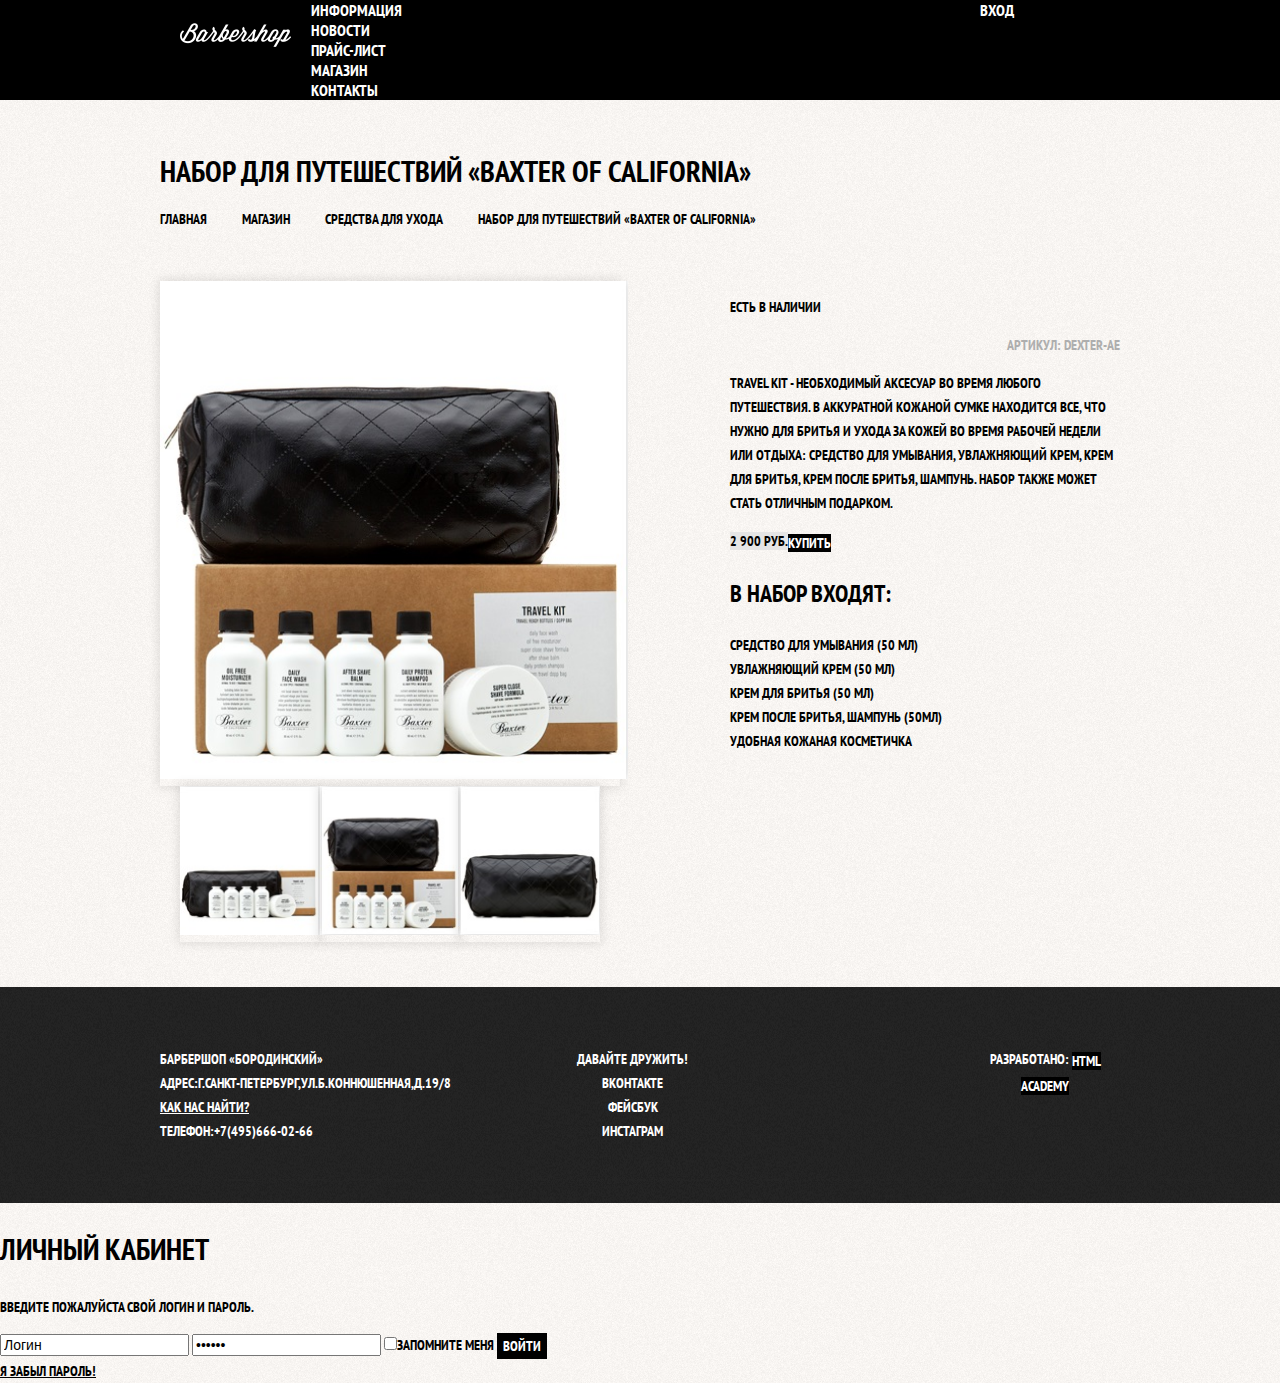
==== commit 8ec5239e: "Сетка всех страниц" ====
--- a/barbershop-item.html
+++ b/barbershop-item.html
@@ -9,7 +9,7 @@
 </head>
 <body class="inner-page">
   <header class="main-header">
-    <nav class="main-navigation">
+    <nav class="main-navigation container">
       <a class="main-header-logo" href="index.html"><img src="img/logo.svg" width="111" height="24" alt="Логотип барбершопа «Бородинский»"></a>
       <ul class="site-navigation">
         <li><a href="info.html">Информация</a></li>
@@ -31,6 +31,7 @@
       <li><a href="#">Средства для ухода</a></li>
       <li class="breadcrubms-current"> Набор для путешествий «Baxter of California»</li>
     </ul>
+    <div class="item-wrapper">
       <section class="product-photos">
         <h2 class="visually-hidden">Изображения товара</h2>
         <div class="product-photo-full">
@@ -43,10 +44,10 @@
         </ul>
       </section>
       <section class="product-info">
-      	<h2 class="visually-hidden">Описание товара</h2>
+        <h2 class="visually-hidden">Описание товара</h2>
         <p class="product-avalability">Есть в наличии</p>
         <p class="product-article"> Артикул: dexter-ae</p>
-      	<p class="product-text">Travel kit - необходимый аксесуар во время любого путешествия. В аккуратной кожаной сумке находится все, что нужно для бритья и ухода за кожей во время рабочей недели или отдыха: средство для умывания, увлажняющий крем, крем для бритья, крем после бритья, шампунь. Набор также может стать отличным подарком.</p>
+        <p class="product-text">Travel kit - необходимый аксесуар во время любого путешествия. В аккуратной кожаной сумке находится все, что нужно для бритья и ухода за кожей во время рабочей недели или отдыха: средство для умывания, увлажняющий крем, крем для бритья, крем после бритья, шампунь. Набор также может стать отличным подарком.</p>
         <p class="product-price"><b>2 900 руб.</b><a class="button" href="#">Купить</a></p>
         <h3> В набор входят: </h3>
         <ul>
@@ -57,9 +58,11 @@
           <li>Удобная кожаная косметичка</li>
         </ul>
       </section>
+    </div>
   </main>
   <footer class="main-footer">
-    <p class="footer-contacts">
+    <div class="container">
+      <p class="footer-contacts">
       Барбершоп «Бородинский»<br>
       Адрес:Г.Санкт-Петербург,ул.Б.Коннюшенная,д.19/8<br>
       <a href="map.html">Как нас найти?</a><br>
@@ -77,6 +80,7 @@
       <b>Разработано:</b>
       <a class="button" href="https://htmlacademy.ru">HTML Academy</a>
     </p>
+    </div>
   </footer>
   <section class="modal modal-login">
     <h2>Личный кабинет</h2>
--- a/css/style.css
+++ b/css/style.css
@@ -15,6 +15,28 @@
   background-repeat: no-repeat;
 }
 
+ul {
+  margin: 0;
+  padding: 0;
+}
+
+.visually-hidden {
+  position: absolute;
+  width: 1px;
+  height: 1px;
+  margin: -1px;
+  border: 0;
+  padding: 0;
+  clip: rect(0 0 0 0);
+  overflow: hidden;
+}
+
+.site-wrapper {
+  width: 960px;
+  padding: 0 120px;
+  margin: 0 auto;
+}
+
 .inner-page {
   color: #000000;
 
@@ -24,6 +46,16 @@
   background-repeat: repeat;
 }
 
+.main-header {
+  margin-bottom: 75px;
+}
+
+.inner-page .main-header {
+  margin-bottom : 50px;
+
+  background-color: #000000;
+}
+
 a {
   text-decoration: none;
 }
@@ -47,16 +79,66 @@
 }
 
 .main-navigation {
+  display: flex;
+  flex-direction: column;
+  align-items: center;
+
   font-size: 16px;
   line-height: 20px;
   color: #ffffff;
 
+  background-color: transparent;
+}
+
+.inner-page .main-navigation {
+  display: flex;
+  align-items: flex-start;
+  flex-direction: row;
+}
+
+.main-header-logo {
+  order: 2;
+  width: 368px;
+  height: 153px;
+}
+
+.inner-page .main-header-logo {
+  order: 0;
+
+  width: 111px;
+  height: 24px;
+  padding: 23px 20px;
+}
+
+.main-navigation-wrapper {
+  width: 100%;
+  margin-bottom: 60px;
+
   background-color: #000000;
+}
+
+.main-navigation-wrapper .container {
+  display: flex;
+  justify-content: space-between;
 }
 
 .site-navigation,
 .user-navigation {
-  list-style: none;
+  margin: 0;
+  padding: 0;
+  list-style: none;
+}
+
+.site-navigation {
+  width: 620px;
+}
+
+.user-navigation {
+  width: 140px;
+}
+
+.inner-page .user-navigation {
+  margin-left: auto;
 }
 
 .site-navigation a,
@@ -71,11 +153,27 @@
   background-color: #242424;
 }
 
+.container {
+  width: 960px;
+  margin: 0 auto;
+  padding: 0 10px;
+}
+
+.features {
+  margin-bottom: 80px;
+}
+
 .features-list {
+  display: flex;
+  justify-content: space-between;
+  margin: 0;
+  padding: 0;
+
   list-style: none;
 }
 
 .feature-item {
+  width: 300px;
   text-align: center;
 }
 
@@ -85,6 +183,11 @@
 }
 
 .index-columns {
+  display: flex;
+  justify-content: space-between;
+  padding: 50px 80px;
+  margin-bottom: 35px;
+
   color: #000000;
 
   background-color: #f8f5f2;
@@ -98,12 +201,20 @@
   line-height: 42px;
 }
 
+.news {
+  width: 300px;
+}
+
 .news-list {
   list-style: none;
 }
 
 .news-item time {
   text-decoration: none;
+}
+
+.gallery {
+  width: 300px;
 }
 
 .gallery-content {
@@ -111,6 +222,14 @@
   border: 7px solid #ffffff;
 }
 
+.contacts {
+  width: 380px;
+}
+
+.appointment {
+  width: 300px;
+}
+
 .appointment-item input {
   font: inherit;
 
@@ -123,15 +242,26 @@
 }
 
 .page-title {
+  margin: 0;
+  margin-bottom: 15px;
+  padding: 0;
+
   font-size: 30px;
   line-height: 42px;
 }
 
 .breadcrumbs {
-  list-style: none;
+  display: flex;
+  margin-bottom: 50px;
+  list-style: none;
+}
+
+.breadcrumbs-current {
+  color: #aba9a7;
 }
 
 .breadcrumbs a {
+  margin-right: 35px;
   color: #000000;
 }
 
@@ -140,15 +270,23 @@
   text-decoration: underline;
 }
 
-.breadcrumbs-current {
-  color: #aba9a7;
+.filters {
+  width: 180px;
+}
+
+.filter:first-child {
+  margin-bottom: 55px;
 }
 
 .filter fieldset {
   border: none;
+  padding: 0;
+  margin: 0;
+  margin-bottom: 50px;
 }
 
 .filter legend {
+  margin-bottom: 35px;
   font-size: 24px;
   line-height: 30px;
 }
@@ -156,6 +294,11 @@
 .filter ul {
   list-style: none;
   line-height: 18px;
+}
+
+.filters li {
+  margin-bottom: 23px;
+  margin-left: 43px;
 }
 
 .filter-input:hover + label,
@@ -169,15 +312,42 @@
   opacity: 0.5;
 }
 
+.catalog-wrapper {
+  display: flex;
+  flex-wrap: wrap;
+  width: 720px;
+}
+
+.item-wrapper {
+  display: flex;
+  justify-content: space-between;
+}
+
+.catalog-columns {
+  display: flex;
+  justify-content: space-between;
+  margin-bottom: 25px;
+}
+
 .catalog-list {
+  display: flex;
+  flex-wrap: wrap;
   list-style: none;
 }
 
 .catalog-item {
+  width: 220px;
+  margin-bottom: 20px;
+  margin-right: 20px;
+
   background-color: #f8f8f8;
   box-shadow: 0 0 10px rgba(0, 0, 0, 0.1);
 }
 
+.catalog-item:nth-child(3n) {
+  margin-right: 0;
+}
+
 .catalog-item:hover {
   box-shadow: 0 0 10px rgba(0, 0, 0, 0.2);
 }
@@ -186,7 +356,12 @@
   color: #000000;
 }
 
+.catalog-item p {
+  margin: 0;
+}
+
 .catalog-item h3 {
+  margin: 0;
   font-size: 14px;
   line-height: 18px;
 }
@@ -212,6 +387,19 @@
   list-style: none;
 }
 
+.product-photos {
+  width: 460px;
+}
+
+.product-photo-preview {
+  display: flex;
+  justify-content: center;
+}
+
+.product-info {
+  width: 390px;
+}
+
 .pagination-item a {
   color: #ffffff;
 
@@ -272,6 +460,9 @@
 }
 
 .main-footer {
+  padding: 60px 0;
+  margin-top: 65px;
+
   color: #ffffff;
 
   background-color: #212121;
@@ -280,6 +471,24 @@
   background-repeat: repeat;
 }
 
+.inner-page .main-footer {
+  margin-top: 45px;
+}
+
+.inner-page .main-footer .site-wrapper {
+  display: flex;
+}
+
+.main-footer .container {
+  display: flex;
+}
+
+.footer-contacts {
+  width: 320px;
+  margin: 0;
+  margin-right: 80px;
+}
+
 .footer-contacts a {
   color: #ffffff;
   text-decoration: underline;
@@ -291,6 +500,8 @@
 }
 
 .footer-social {
+  width: 145px;
+
   text-align: center;
 }
 
@@ -303,6 +514,9 @@
 }
 
 .footer-copyright {
+  width: 150px;
+  margin: 0;
+  margin-left: auto;
   text-align: center;
 }
 
@@ -355,6 +569,3 @@
 .restore:focus {
   text-decoration: none;
 }
-
-
-
